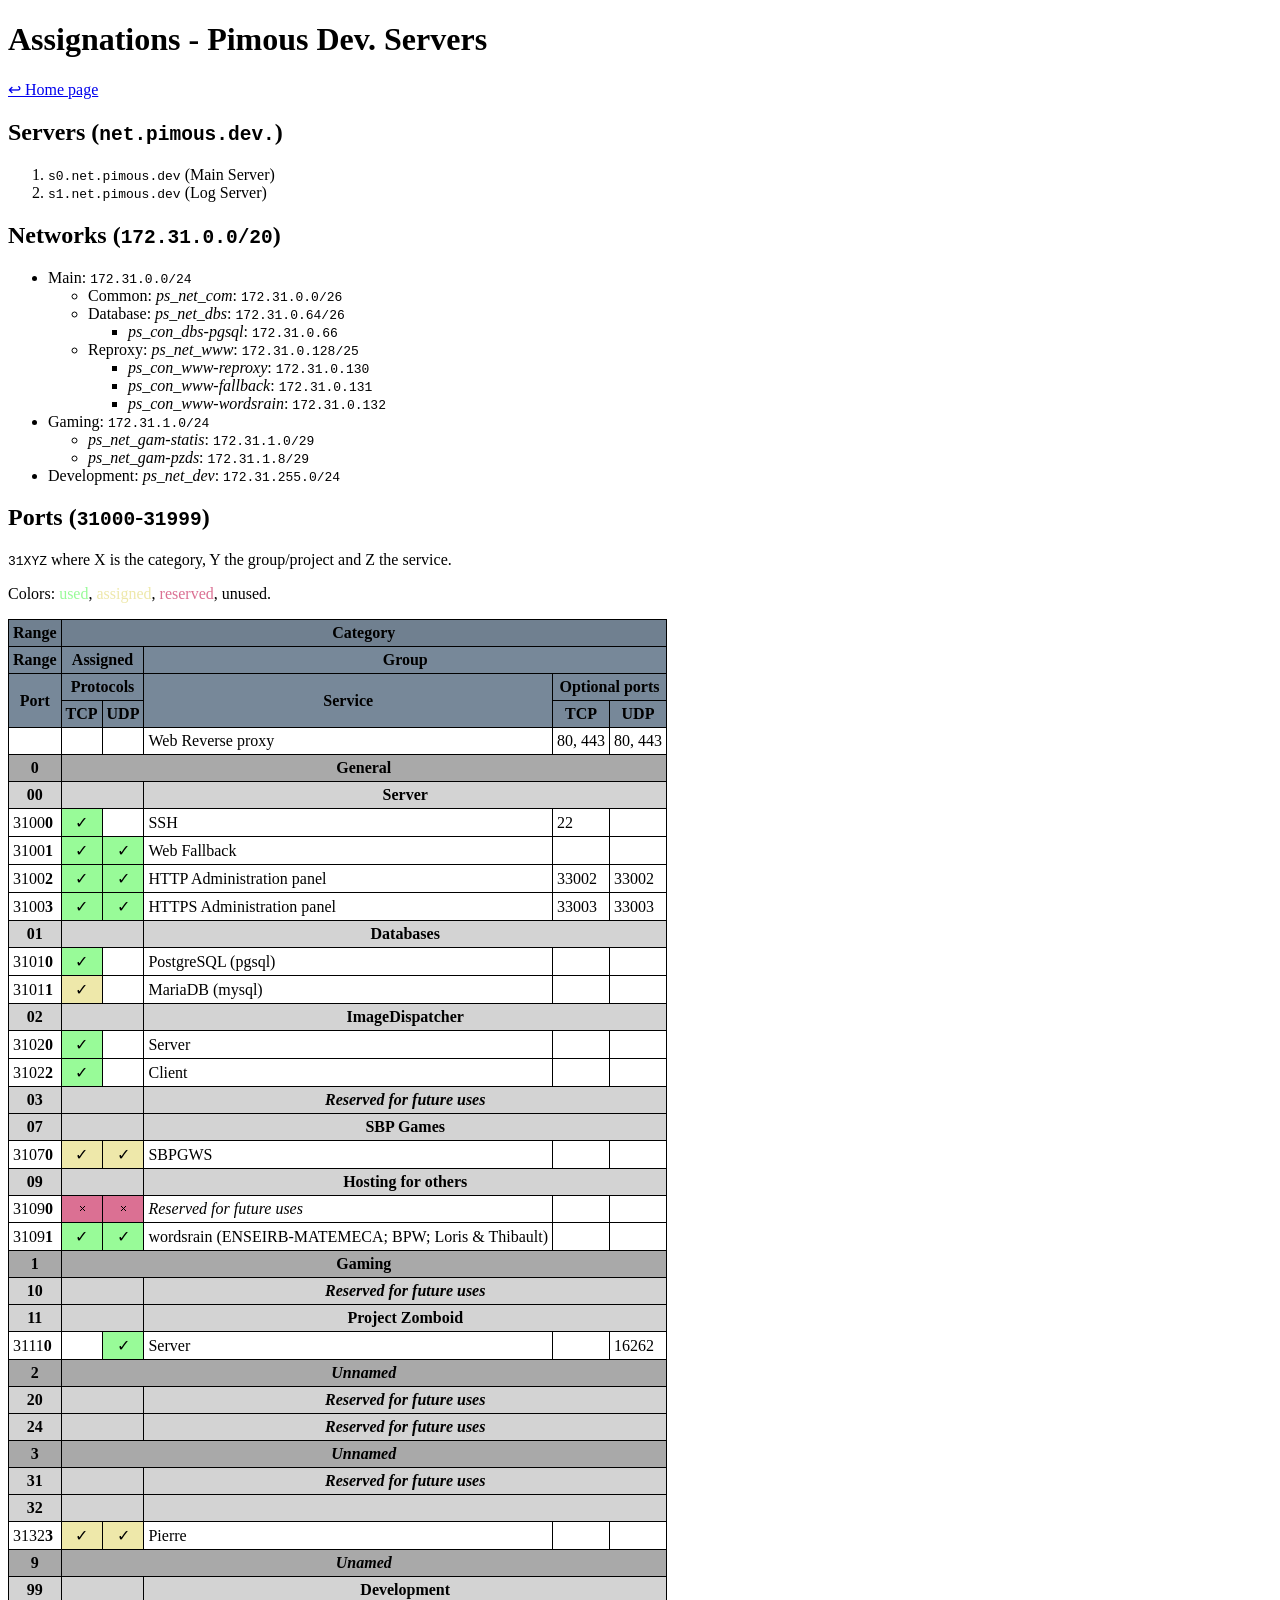
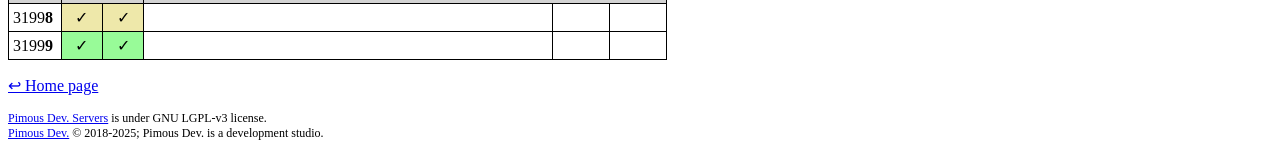
==== admin/src/assignations/index.html @ bdcb2887 "Fixed index page wrong name." ====
<!DOCTYPE html>
<html lang="en">
<head>
	<meta charset="UTF-8">
	<meta name="viewport" content="width=device-width, initial-scale=1.0">
	<title>Assignations - Pimous Dev. Servers</title>

	<style>
		:root{
			--color-used: palegreen;
			--color-assigned: palegoldenrod;
			--color-reserved: palevioletred;
		}
		table{
			border-collapse: collapse;
		}
		th, td{
			padding: 4px;

			border: 1px solid black;
		}
		td.center{
			text-align: center;
		}

		thead th{
			background-color: slategray;
		}
		thead tr.sub th{
			background-color: lightslategray;
		}
		tbody tr.cat th{
			background-color: darkgray;
		}
		tbody th{
			background-color: lightgray;
		}

		.used, .assigned, .reserved{
			text-align: center;
		}
		td.used{ background-color: var(--color-used); }
		span.used{ color: var(--color-used); }
		td.assigned{ background-color: palegoldenrod; }
		span.assigned{ color: var(--color-assigned); }
		td.used::after, td.assigned::after{
			content: "✓";
		}
		td.reserved{ background-color: palevioletred; }
		span.reserved{ color: var(--color-reserved); }
		td.reserved::after{
			content: "𐄂";
		}

		footer > p{
			margin-block: 0;

			font-size: 0.75rem;
		}
	</style>
</head>
<body>
	<h1>Assignations - Pimous Dev. Servers</h1>
	<p><a href="/">↩ Home page</a></p>

	<!-- =================================================================== -->
	<h2>Servers (<code>net.pimous.dev.</code>)</h2>
	<ol>
		<li><code>s0.net.pimous.dev</code> (Main Server)</li>
		<li><code>s1.net.pimous.dev</code> (Log Server)</li>
	</ol>

	<!-- =================================================================== -->
	<h2>Networks (<code>172.31.0.0/20</code>)</h2>
	<ul>
		<li>Main: <code>172.31.0.0/24</code><ul>
			<li>Common: <i>ps_net_com</i>: <code>172.31.0.0/26</code></li>
			<li>Database: <i>ps_net_dbs</i>: <code>172.31.0.64/26</code><ul>
				<li><i>ps_con_dbs-pgsql</i>: <code>172.31.0.66</code></li>
			</ul></li>
			<li>Reproxy: <i>ps_net_www</i>: <code>172.31.0.128/25</code><ul>
				<li><i>ps_con_www-reproxy</i>: <code>172.31.0.130</code></li>
				<li><i>ps_con_www-fallback</i>: <code>172.31.0.131</code></li>
				<li><i>ps_con_www-wordsrain</i>: <code>172.31.0.132</code></li>
			</ul></li>
		</ul></li>
		<li>Gaming: <code>172.31.1.0/24</code><ul>
			<li><i>ps_net_gam-statis</i>: <code>172.31.1.0/29</code></li>
			<li><i>ps_net_gam-pzds</i>: <code>172.31.1.8/29</code></li>
		</ul></li>
		<li>Development: <i>ps_net_dev</i>: <code>172.31.255.0/24</code></li>
	</ul>

	<!-- =================================================================== -->
	<h2>Ports (<code>31000</code>-<code>31999</code>)</h2>
	<p><code>31XYZ</code> where X is the category, Y the group/project and Z the service.</p>
	<p>Colors: <span class="used">used</span>, <span class="assigned">assigned</span>, <span class="reserved">reserved</span>, unused.</p>
	<table>
		<thead>
			<tr>
				<th>Range</th>
				<th colspan="5">Category</th>
			</tr>
			<tr class="sub">
				<th>Range</th>
				<th colspan="2">Assigned</th>
				<th colspan="3">Group</th>
			</tr>
			<tr class="sub">
				<th rowspan="2">Port</th>
				<th colspan="2">Protocols</th>
				<th rowspan="2">Service</th>
				<th colspan="2">Optional ports</th>
			</tr>
			<tr class="sub">
				<th>TCP</th>
				<th>UDP</th>
				<th>TCP</th>
				<th>UDP</th>
			</tr>
		</thead>
		<tbody>
			<tr>
				<td></td>
				<td></td>
				<td></td>
				<td>Web Reverse proxy</td>
				<td>80, 443</td>
				<td>80, 443</td>
			</tr>

			<!-- ----------------------------------------------------------- -->
			<tr class="cat">
				<th>0</th>
				<th colspan="5">General</th>
			</tr>

			<tr>
				<th>00</th>
				<th class="used" colspan="2"></th>
				<th colspan="3">Server</th>
			</tr>
			<tr>
				<td>3100<b>0</b></td>
				<td class="used"></td>
				<td></td>
				<td>SSH</td>
				<td>22</td>
				<td></td>
			</tr>
			<tr>
				<td>3100<b>1</b></td>
				<td class="used"></td>
				<td class="used"></td>
				<td>Web Fallback</td>
				<td></td>
				<td></td>
			</tr>
			<tr>
				<td>3100<b>2</b></td>
				<td class="used"></td>
				<td class="used"></td>
				<td>HTTP Administration panel</td>
				<td>33002</td>
				<td>33002</td>
			</tr>
			<tr>
				<td>3100<b>3</b></td>
				<td class="used"></td>
				<td class="used"></td>
				<td>HTTPS Administration panel</td>
				<td>33003</td>
				<td>33003</td>
			</tr>

			<tr>
				<th>01</th>
				<th class="used" colspan="2"></th>
				<th colspan="3">Databases</th>
			</tr>
			<tr>
				<td>3101<b>0</b></td>
				<td class="used"></td>
				<td></td>
				<td>PostgreSQL (pgsql)</td>
				<td></td>
				<td></td>
			</tr>
			<tr>
				<td>3101<b>1</b></td>
				<td class="assigned"></td>
				<td></td>
				<td>MariaDB (mysql)</td>
				<td></td>
				<td></td>
			</tr>

			<tr>
				<th>02</th>
				<th class="used" colspan="2"></th>
				<th colspan="3">ImageDispatcher</th>
			</tr>
			<tr>
				<td>3102<b>0</b></td>
				<td class="used"></td>
				<td></td>
				<td>Server</td>
				<td></td>
				<td></td>
			</tr>
			<tr>
				<td>3102<b>2</b></td>
				<td class="used"></td>
				<td></td>
				<td>Client</td>
				<td></td>
				<td></td>
			</tr>

			<tr>
				<th>03</th>
				<th class="reserved" colspan="2"></th>
				<th colspan="3"><i>Reserved for future uses</i></th>
			</tr>

			<tr>
				<th>07</th>
				<th class="assigned" colspan="2"></th>
				<th colspan="3">SBP Games</th>
			</tr>
			<tr>
				<td>3107<b>0</b></td>
				<td class="assigned"></td>
				<td class="assigned"></td>
				<td>SBPGWS</td>
				<td></td>
				<td></td>
			</tr>

			<tr>
				<th>09</th>
				<th class="used" colspan="2"></th>
				<th colspan="3">Hosting for others</th>
			</tr>
			<tr>
				<td>3109<b>0</b></td>
				<td class="reserved"></td>
				<td class="reserved"></td>
				<td><i>Reserved for future uses</i></td>
				<td></td>
				<td></td>
			</tr>
			<tr>
				<td>3109<b>1</b></td>
				<td class="used"></td>
				<td class="used"></td>
				<td>wordsrain (ENSEIRB-MATEMECA; BPW; Loris & Thibault)</td>
				<td></td>
				<td></td>
			</tr>

			<!-- ----------------------------------------------------------- -->
			<tr class="cat">
				<th>1</th>
				<th colspan="5">Gaming</th>
			</tr>

			<tr>
				<th>10</th>
				<th class="reserved" colspan="2"></th>
				<th colspan="3"><i>Reserved for future uses</i></th>
			</tr>

			<tr>
				<th>11</th>
				<th class="used" colspan="2"></th>
				<th colspan="3">Project Zomboid</th>
			</tr>
			<tr>
				<td>3111<b>0</b></td>
				<td></td>
				<td class="used"></td>
				<td>Server</td>
				<td></td>
				<td>16262</td>
			</tr>

			<!-- ----------------------------------------------------------- -->
			<tr class="cat">
				<th>2</th>
				<th colspan="5"><i>Unnamed</i></th>
			</tr>

			<tr>
				<th>20</th>
				<th class="reserved" colspan="2"></th>
				<th colspan="3"><i>Reserved for future uses</i></th>
			</tr>

			<tr>
				<th>24</th>
				<th class="reserved" colspan="2"></th>
				<th colspan="3"><i>Reserved for future uses</i></th>
			</tr>

			<!-- ----------------------------------------------------------- -->
			<tr class="cat">
				<th>3</th>
				<th colspan="5"><i>Unnamed</i></th>
			</tr>

			<tr>
				<th>31</th>
				<th class="reserved" colspan="2"></th>
				<th colspan="3"><i>Reserved for future uses</i></th>
			</tr>

			<tr>
				<th>32</th>
				<th class="assigned" colspan="2"></th>
				<th colspan="3"></th>
			</tr>
			<tr>
				<td>3132<b>3</b></td>
				<td class="assigned"></td>
				<td class="assigned"></td>
				<td>Pierre</td>
				<td></td>
				<td></td>
			</tr>

			<!-- ----------------------------------------------------------- -->
			<tr class="cat">
				<th>9</th>
				<th colspan="5"><i>Unamed</i></th>
			</tr>

			<tr>
				<th>99</th>
				<th class="used" colspan="2"></th>
				<th colspan="3">Development</th>
			</tr>
			<tr>
				<td>3199<b>8</b></td>
				<td class="assigned"></td>
				<td class="assigned"></td>
				<td></td>
				<td></td>
				<td></td>
			</tr>
			<tr>
				<td>3199<b>9</b></td>
				<td class="used"></td>
				<td class="used"></td>
				<td></td>
				<td></td>
				<td></td>
			</tr>
		</tbody>
	</table>

	<p><a href="/">↩ Home page</a></p>
	<footer>
		<p><a href="https://github.com/PimousDev/Servers">Pimous Dev. Servers</a> is under GNU LGPL-v3 license.</p>
		<p><a href="https://pimous.dev/">Pimous Dev.</a> © 2018-2025; Pimous Dev. is a development studio.</p>
	</footer>
</body>
</html>
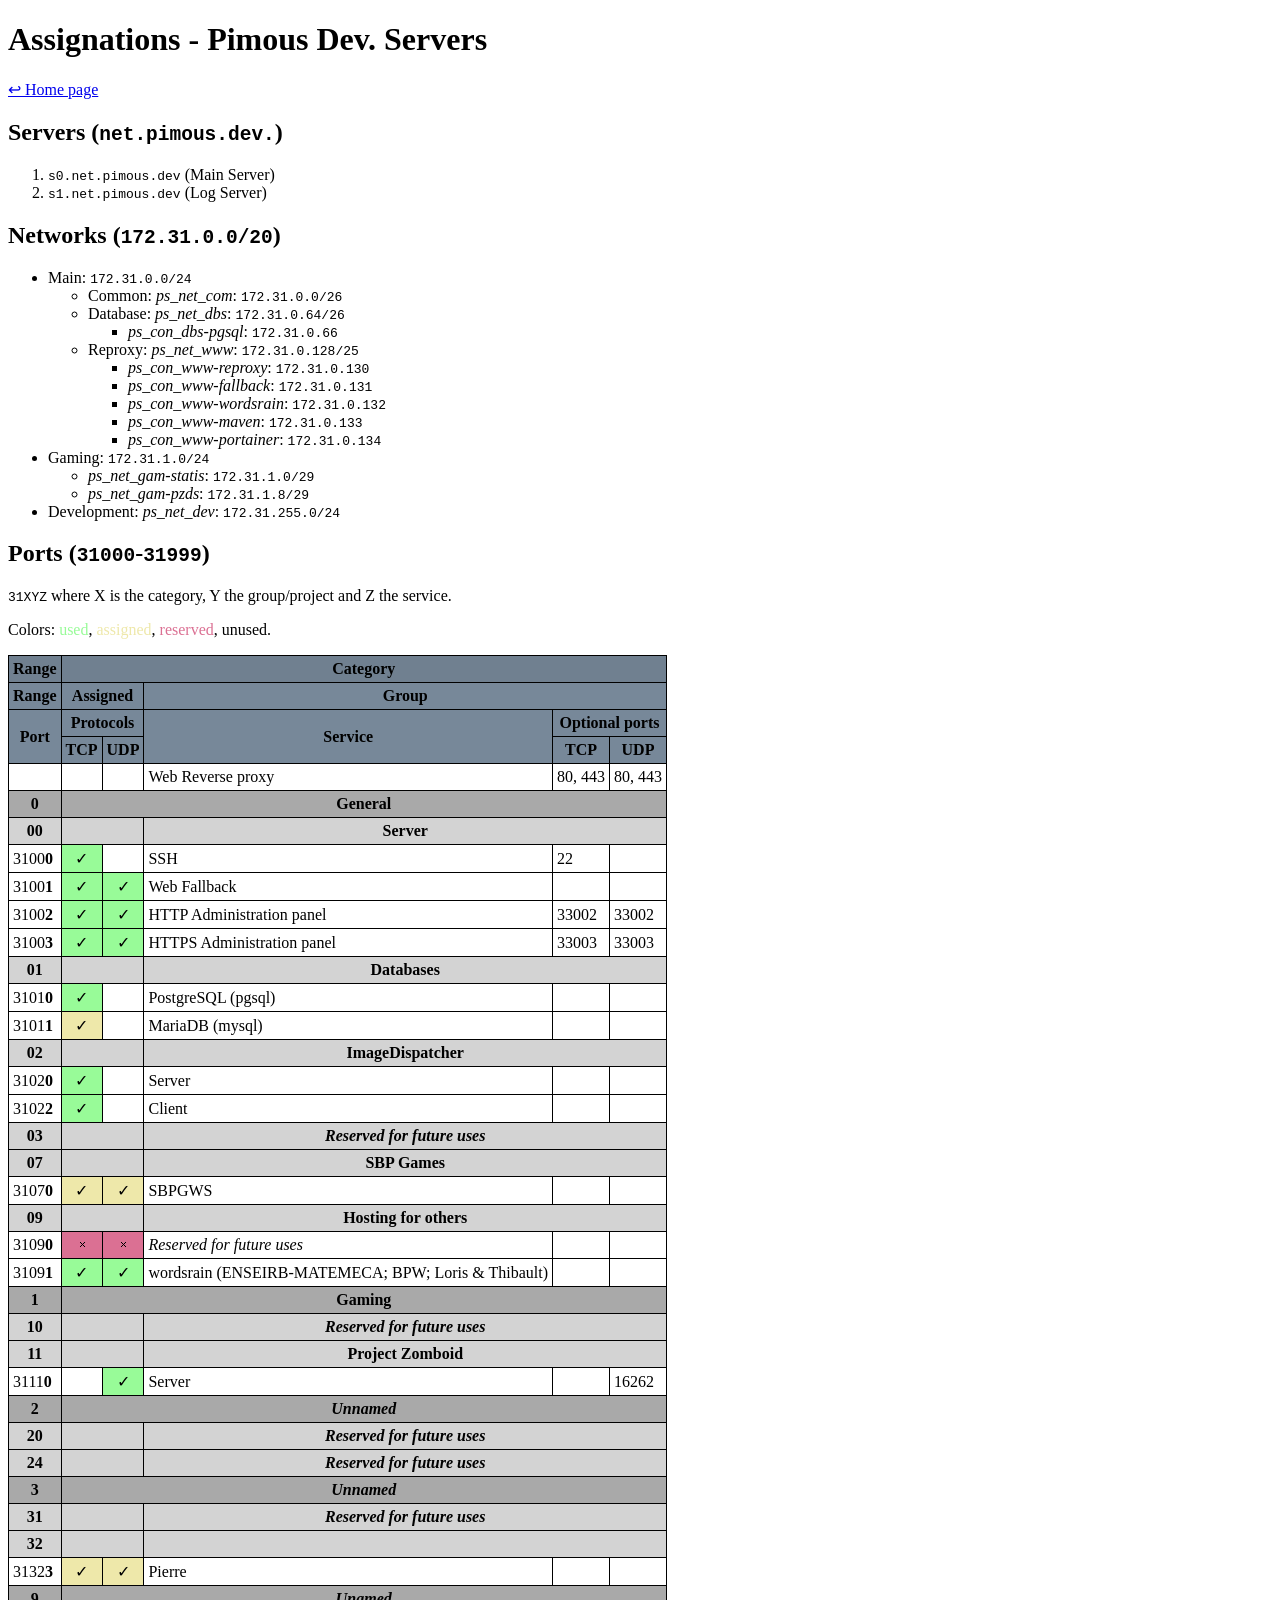
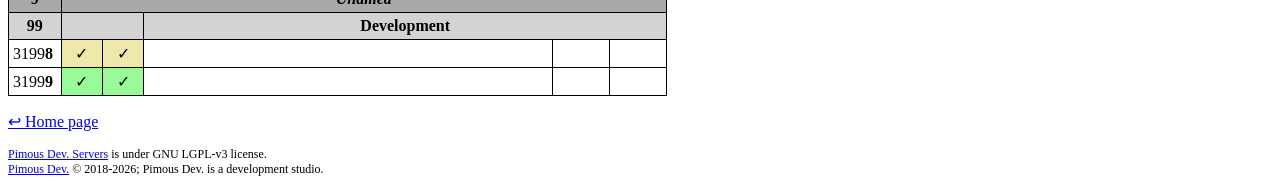
==== commit 2ca13a5a: "Configured a portainer container." ====
--- a/admin/src/assignations/index.html
+++ b/admin/src/assignations/index.html
@@ -18,9 +18,6 @@
 			padding: 4px;
 
 			border: 1px solid black;
-		}
-		td.center{
-			text-align: center;
 		}
 
 		thead th{
@@ -82,6 +79,8 @@
 				<li><i>ps_con_www-reproxy</i>: <code>172.31.0.130</code></li>
 				<li><i>ps_con_www-fallback</i>: <code>172.31.0.131</code></li>
 				<li><i>ps_con_www-wordsrain</i>: <code>172.31.0.132</code></li>
+				<li><i>ps_con_www-maven</i>: <code>172.31.0.133</code></li>
+				<li><i>ps_con_www-portainer</i>: <code>172.31.0.134</code></li>
 			</ul></li>
 		</ul></li>
 		<li>Gaming: <code>172.31.1.0/24</code><ul>
@@ -362,7 +361,7 @@
 	<p><a href="/">↩ Home page</a></p>
 	<footer>
 		<p><a href="https://github.com/PimousDev/Servers">Pimous Dev. Servers</a> is under GNU LGPL-v3 license.</p>
-		<p><a href="https://pimous.dev/">Pimous Dev.</a> © 2018-2025; Pimous Dev. is a development studio.</p>
+		<p><a href="https://pimous.dev/">Pimous Dev.</a> © 2018-2026; Pimous Dev. is a development studio.</p>
 	</footer>
 </body>
 </html>
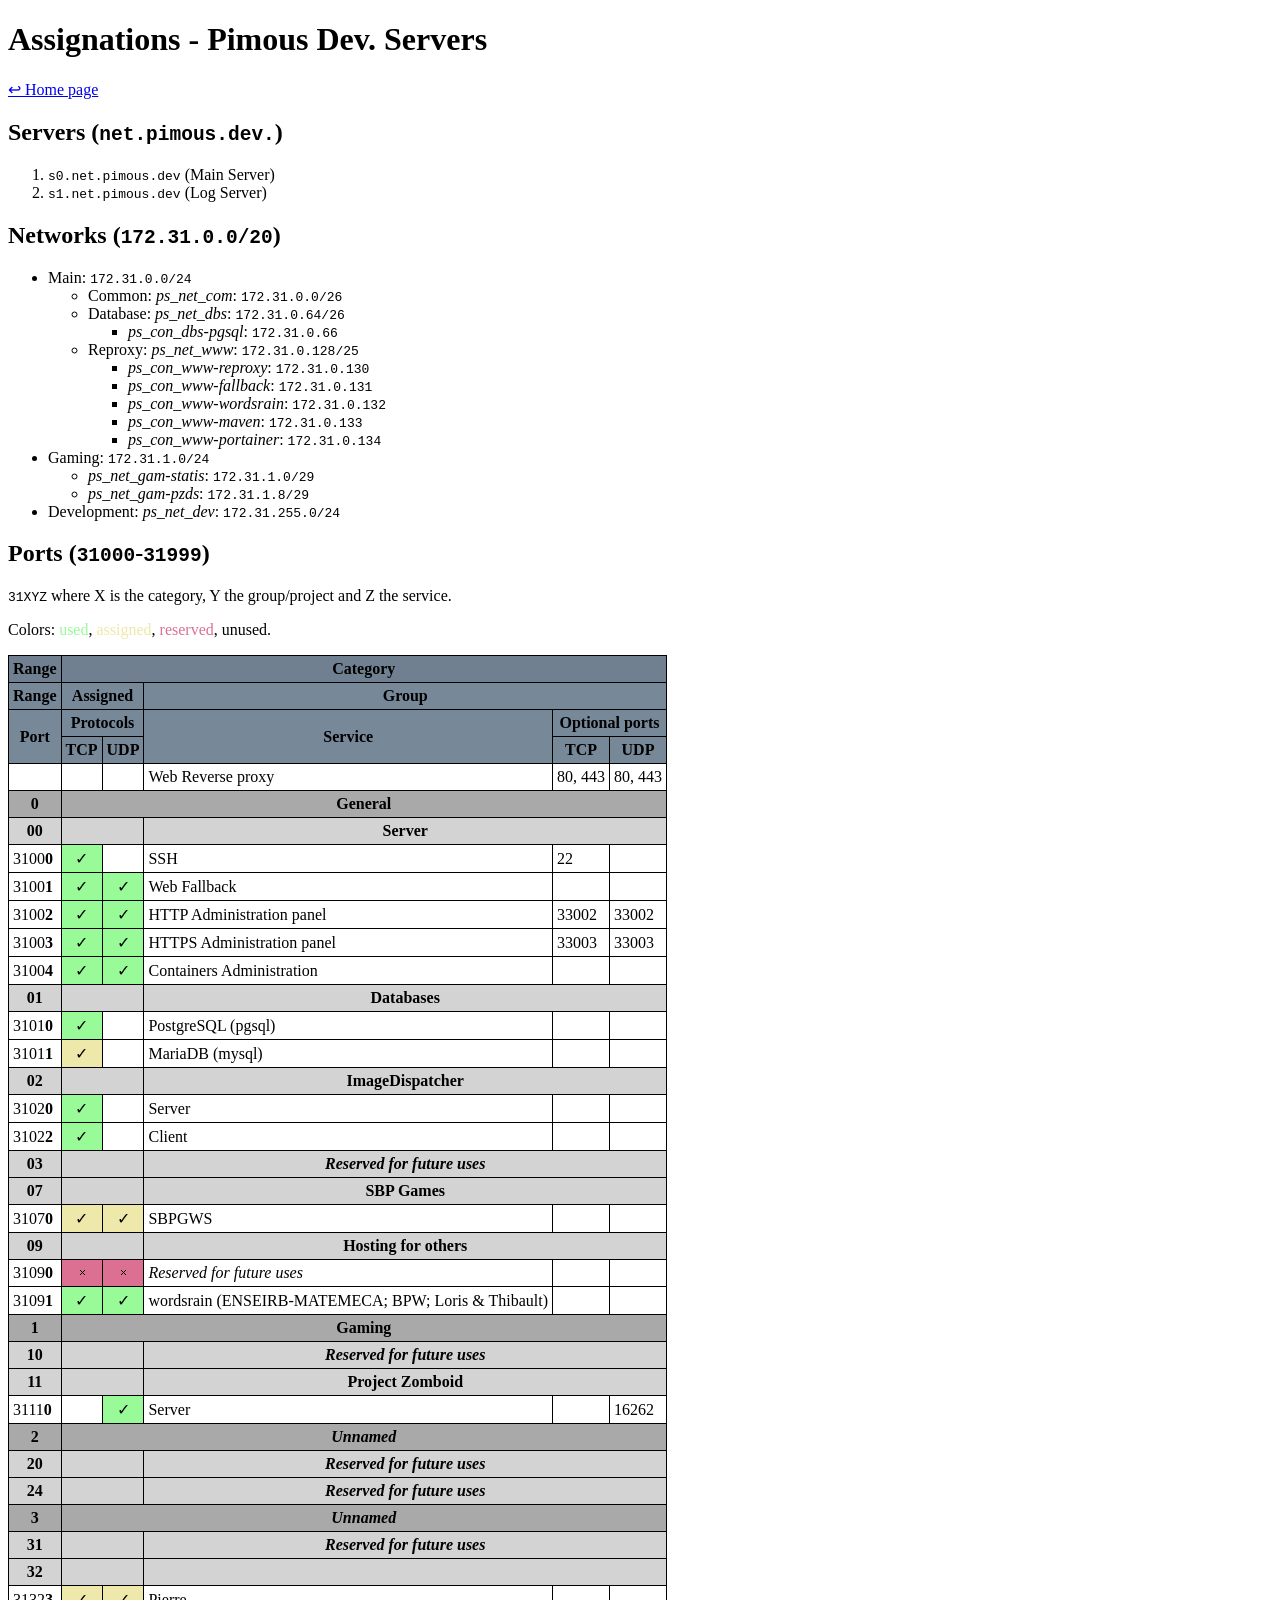
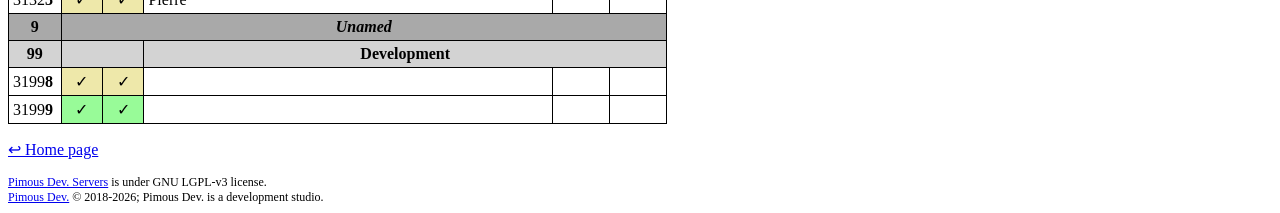
==== commit 3e409e93: "Assigned portainer to a port and added it to reproxy." ====
--- a/admin/src/assignations/index.html
+++ b/admin/src/assignations/index.html
@@ -171,6 +171,14 @@
 				<td>33003</td>
 				<td>33003</td>
 			</tr>
+			<tr>
+				<td>3100<b>4</b></td>
+				<td class="used"></td>
+				<td class="used"></td>
+				<td>Containers Administration</td>
+				<td></td>
+				<td></td>
+			</tr>
 
 			<tr>
 				<th>01</th>
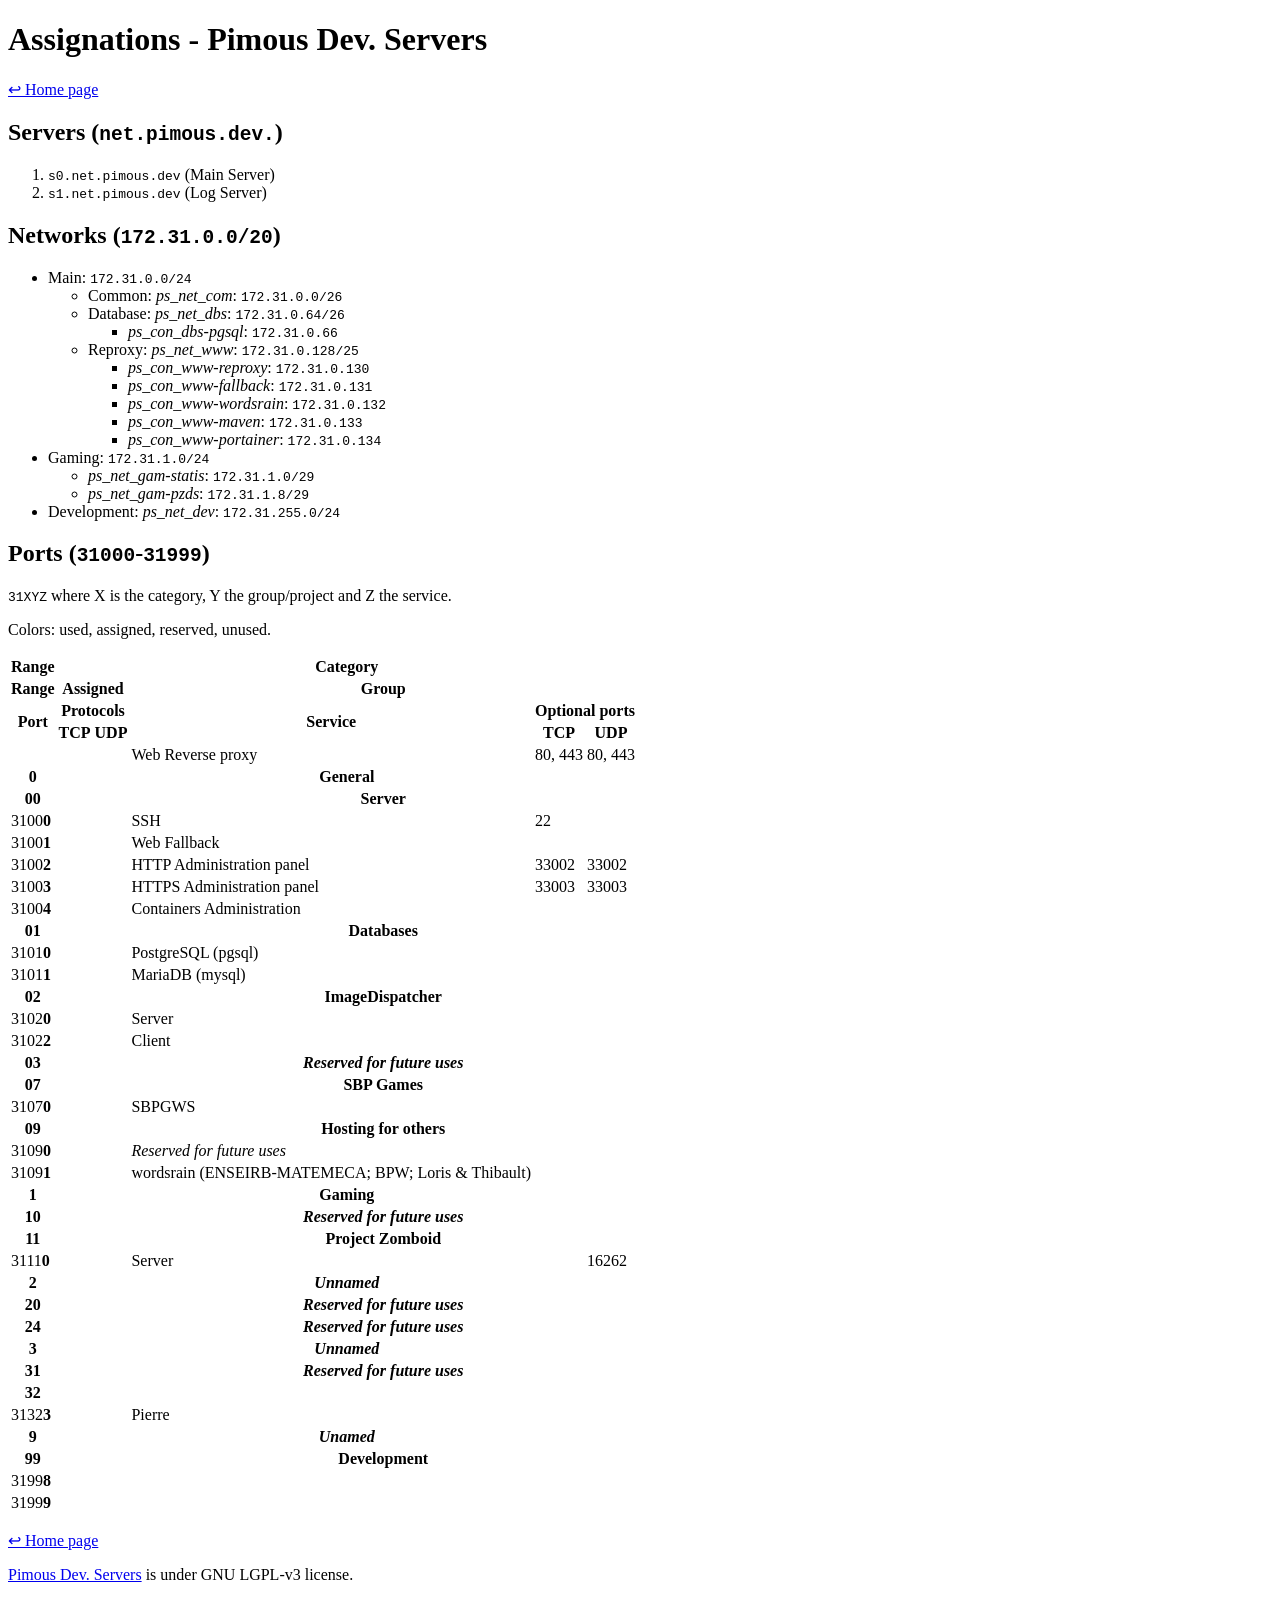
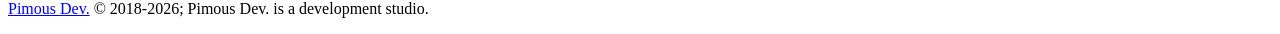
==== commit 6d588fd2: "Defined databases servers, PUID and assignations." ====
--- a/admin/src/assignations/index.html
+++ b/admin/src/assignations/index.html
@@ -4,57 +4,7 @@
 	<meta charset="UTF-8">
 	<meta name="viewport" content="width=device-width, initial-scale=1.0">
 	<title>Assignations - Pimous Dev. Servers</title>
-
-	<style>
-		:root{
-			--color-used: palegreen;
-			--color-assigned: palegoldenrod;
-			--color-reserved: palevioletred;
-		}
-		table{
-			border-collapse: collapse;
-		}
-		th, td{
-			padding: 4px;
-
-			border: 1px solid black;
-		}
-
-		thead th{
-			background-color: slategray;
-		}
-		thead tr.sub th{
-			background-color: lightslategray;
-		}
-		tbody tr.cat th{
-			background-color: darkgray;
-		}
-		tbody th{
-			background-color: lightgray;
-		}
-
-		.used, .assigned, .reserved{
-			text-align: center;
-		}
-		td.used{ background-color: var(--color-used); }
-		span.used{ color: var(--color-used); }
-		td.assigned{ background-color: palegoldenrod; }
-		span.assigned{ color: var(--color-assigned); }
-		td.used::after, td.assigned::after{
-			content: "✓";
-		}
-		td.reserved{ background-color: palevioletred; }
-		span.reserved{ color: var(--color-reserved); }
-		td.reserved::after{
-			content: "𐄂";
-		}
-
-		footer > p{
-			margin-block: 0;
-
-			font-size: 0.75rem;
-		}
-	</style>
+	<link rel="stylesheet" href="/style.css">
 </head>
 <body>
 	<h1>Assignations - Pimous Dev. Servers</h1>
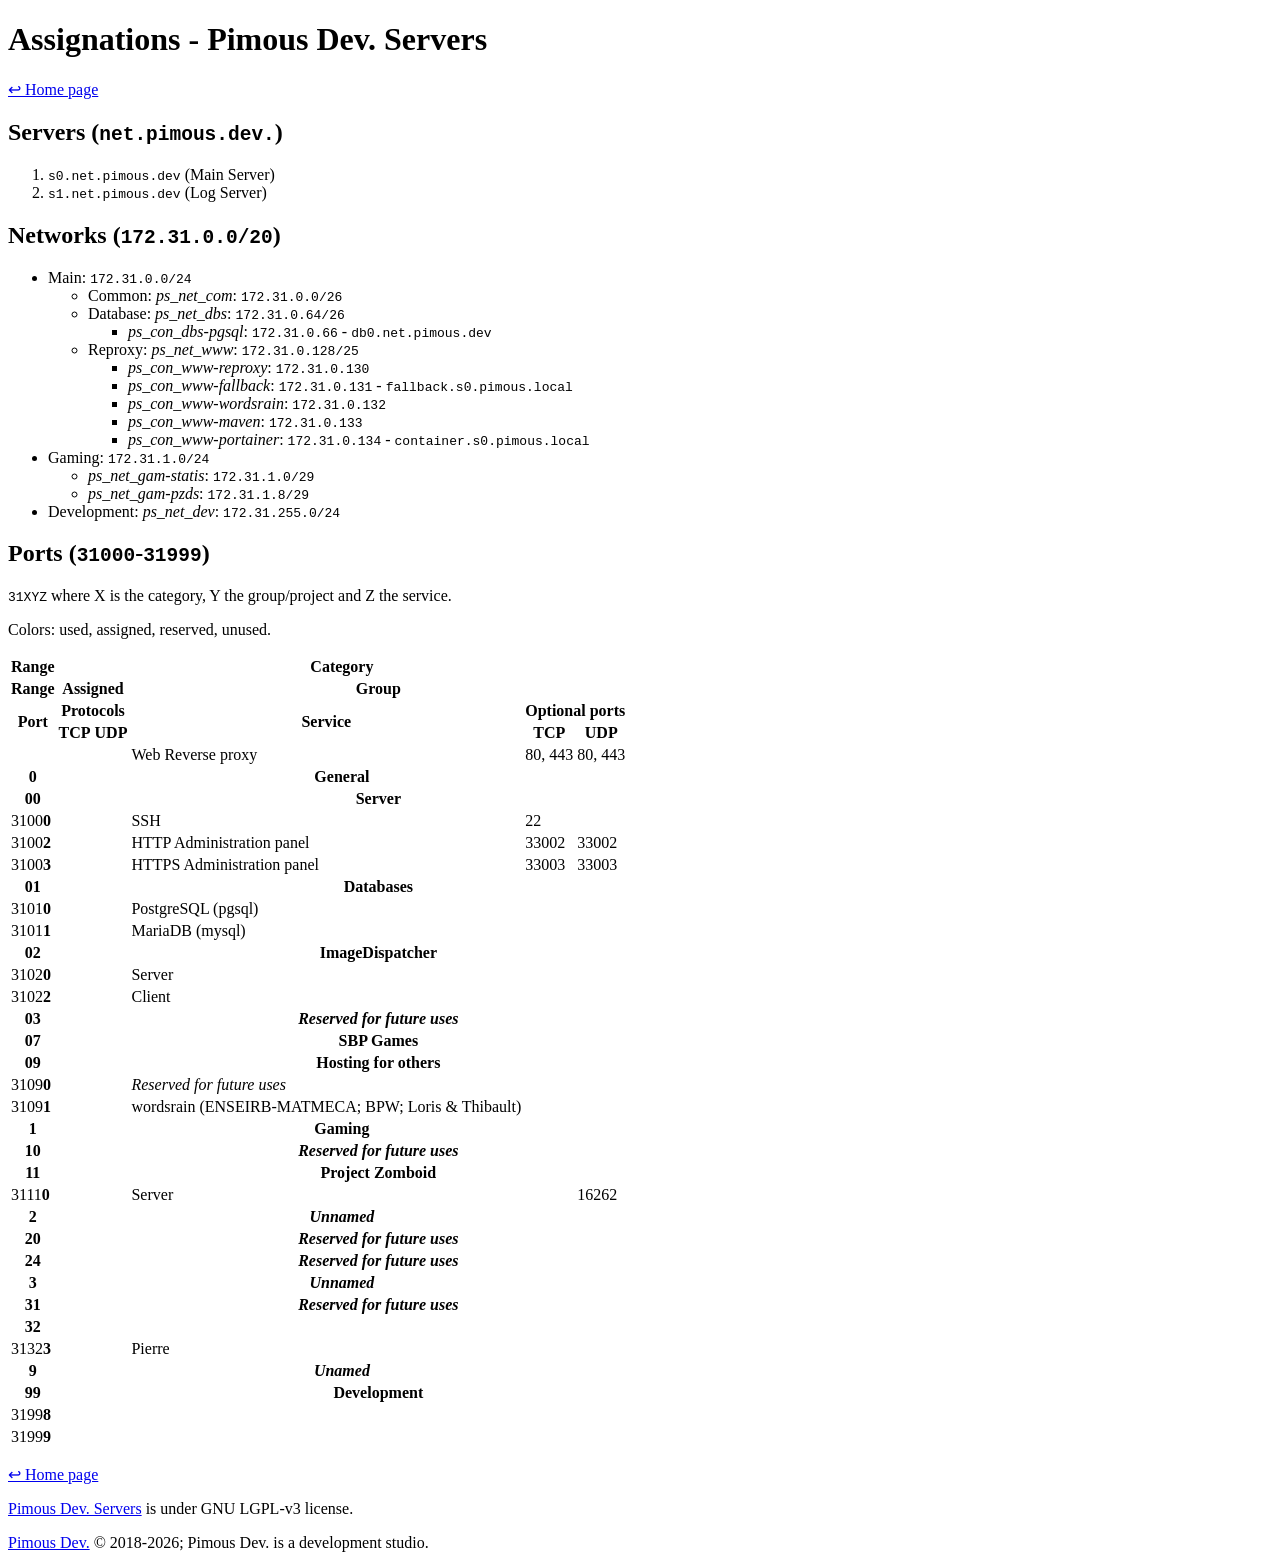
==== commit 915d4ca4: "Replaced reproxy config with a standard Caddyfile." ====
--- a/admin/src/assignations/index.html
+++ b/admin/src/assignations/index.html
@@ -23,14 +23,14 @@
 		<li>Main: <code>172.31.0.0/24</code><ul>
 			<li>Common: <i>ps_net_com</i>: <code>172.31.0.0/26</code></li>
 			<li>Database: <i>ps_net_dbs</i>: <code>172.31.0.64/26</code><ul>
-				<li><i>ps_con_dbs-pgsql</i>: <code>172.31.0.66</code></li>
+				<li><i>ps_con_dbs-pgsql</i>: <code>172.31.0.66</code> - <code>db0.net.pimous.dev</code></li>
 			</ul></li>
 			<li>Reproxy: <i>ps_net_www</i>: <code>172.31.0.128/25</code><ul>
 				<li><i>ps_con_www-reproxy</i>: <code>172.31.0.130</code></li>
-				<li><i>ps_con_www-fallback</i>: <code>172.31.0.131</code></li>
+				<li><i>ps_con_www-fallback</i>: <code>172.31.0.131</code> - <code>fallback.s0.pimous.local</code></li>
 				<li><i>ps_con_www-wordsrain</i>: <code>172.31.0.132</code></li>
 				<li><i>ps_con_www-maven</i>: <code>172.31.0.133</code></li>
-				<li><i>ps_con_www-portainer</i>: <code>172.31.0.134</code></li>
+				<li><i>ps_con_www-portainer</i>: <code>172.31.0.134</code> - <code>container.s0.pimous.local</code></li>
 			</ul></li>
 		</ul></li>
 		<li>Gaming: <code>172.31.1.0/24</code><ul>
@@ -98,14 +98,6 @@
 				<td></td>
 			</tr>
 			<tr>
-				<td>3100<b>1</b></td>
-				<td class="used"></td>
-				<td class="used"></td>
-				<td>Web Fallback</td>
-				<td></td>
-				<td></td>
-			</tr>
-			<tr>
 				<td>3100<b>2</b></td>
 				<td class="used"></td>
 				<td class="used"></td>
@@ -121,14 +113,6 @@
 				<td>33003</td>
 				<td>33003</td>
 			</tr>
-			<tr>
-				<td>3100<b>4</b></td>
-				<td class="used"></td>
-				<td class="used"></td>
-				<td>Containers Administration</td>
-				<td></td>
-				<td></td>
-			</tr>
 
 			<tr>
 				<th>01</th>
@@ -184,14 +168,6 @@
 				<th>07</th>
 				<th class="assigned" colspan="2"></th>
 				<th colspan="3">SBP Games</th>
-			</tr>
-			<tr>
-				<td>3107<b>0</b></td>
-				<td class="assigned"></td>
-				<td class="assigned"></td>
-				<td>SBPGWS</td>
-				<td></td>
-				<td></td>
 			</tr>
 
 			<tr>
@@ -211,7 +187,7 @@
 				<td>3109<b>1</b></td>
 				<td class="used"></td>
 				<td class="used"></td>
-				<td>wordsrain (ENSEIRB-MATEMECA; BPW; Loris & Thibault)</td>
+				<td>wordsrain (ENSEIRB-MATMECA; BPW; Loris & Thibault)</td>
 				<td></td>
 				<td></td>
 			</tr>
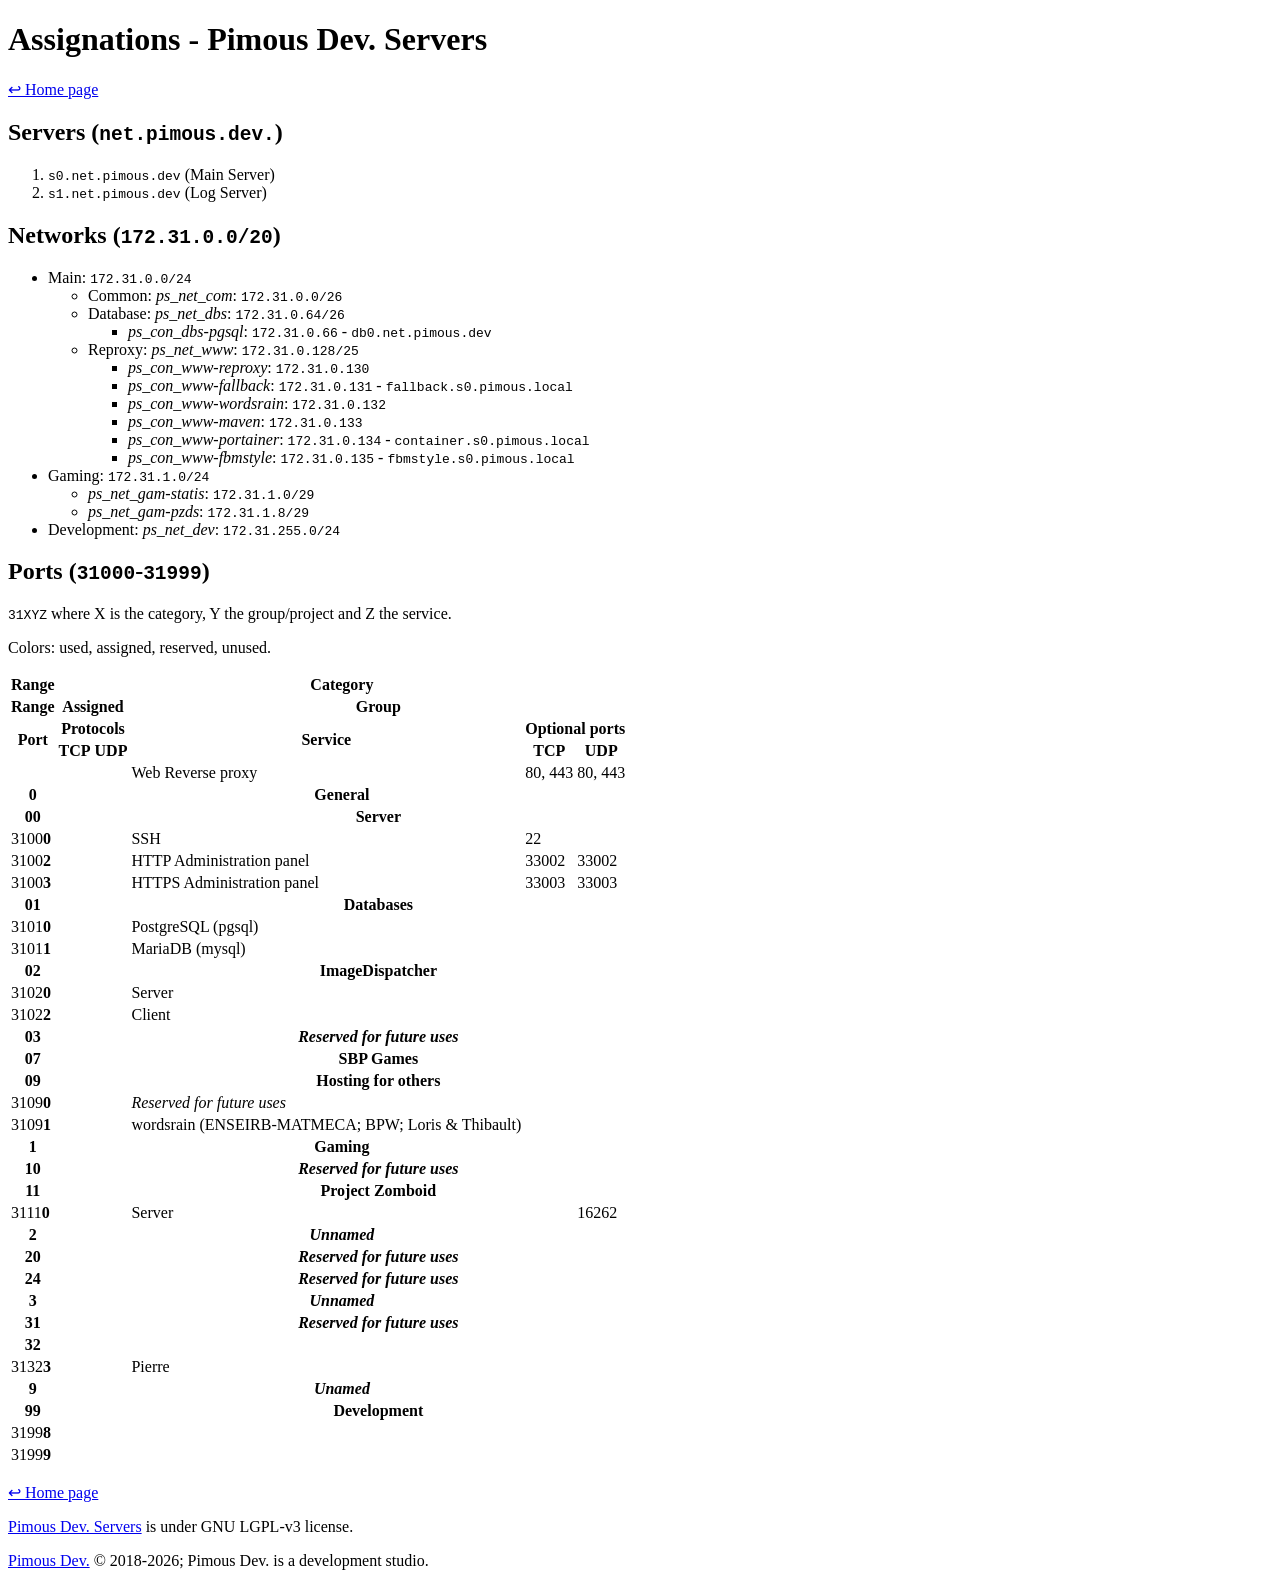
==== commit 6774c617: "Configured fbmstyle ws container." ====
--- a/admin/src/assignations/index.html
+++ b/admin/src/assignations/index.html
@@ -31,6 +31,7 @@
 				<li><i>ps_con_www-wordsrain</i>: <code>172.31.0.132</code></li>
 				<li><i>ps_con_www-maven</i>: <code>172.31.0.133</code></li>
 				<li><i>ps_con_www-portainer</i>: <code>172.31.0.134</code> - <code>container.s0.pimous.local</code></li>
+				<li><i>ps_con_www-fbmstyle</i>: <code>172.31.0.135</code> - <code>fbmstyle.s0.pimous.local</code></li>
 			</ul></li>
 		</ul></li>
 		<li>Gaming: <code>172.31.1.0/24</code><ul>
